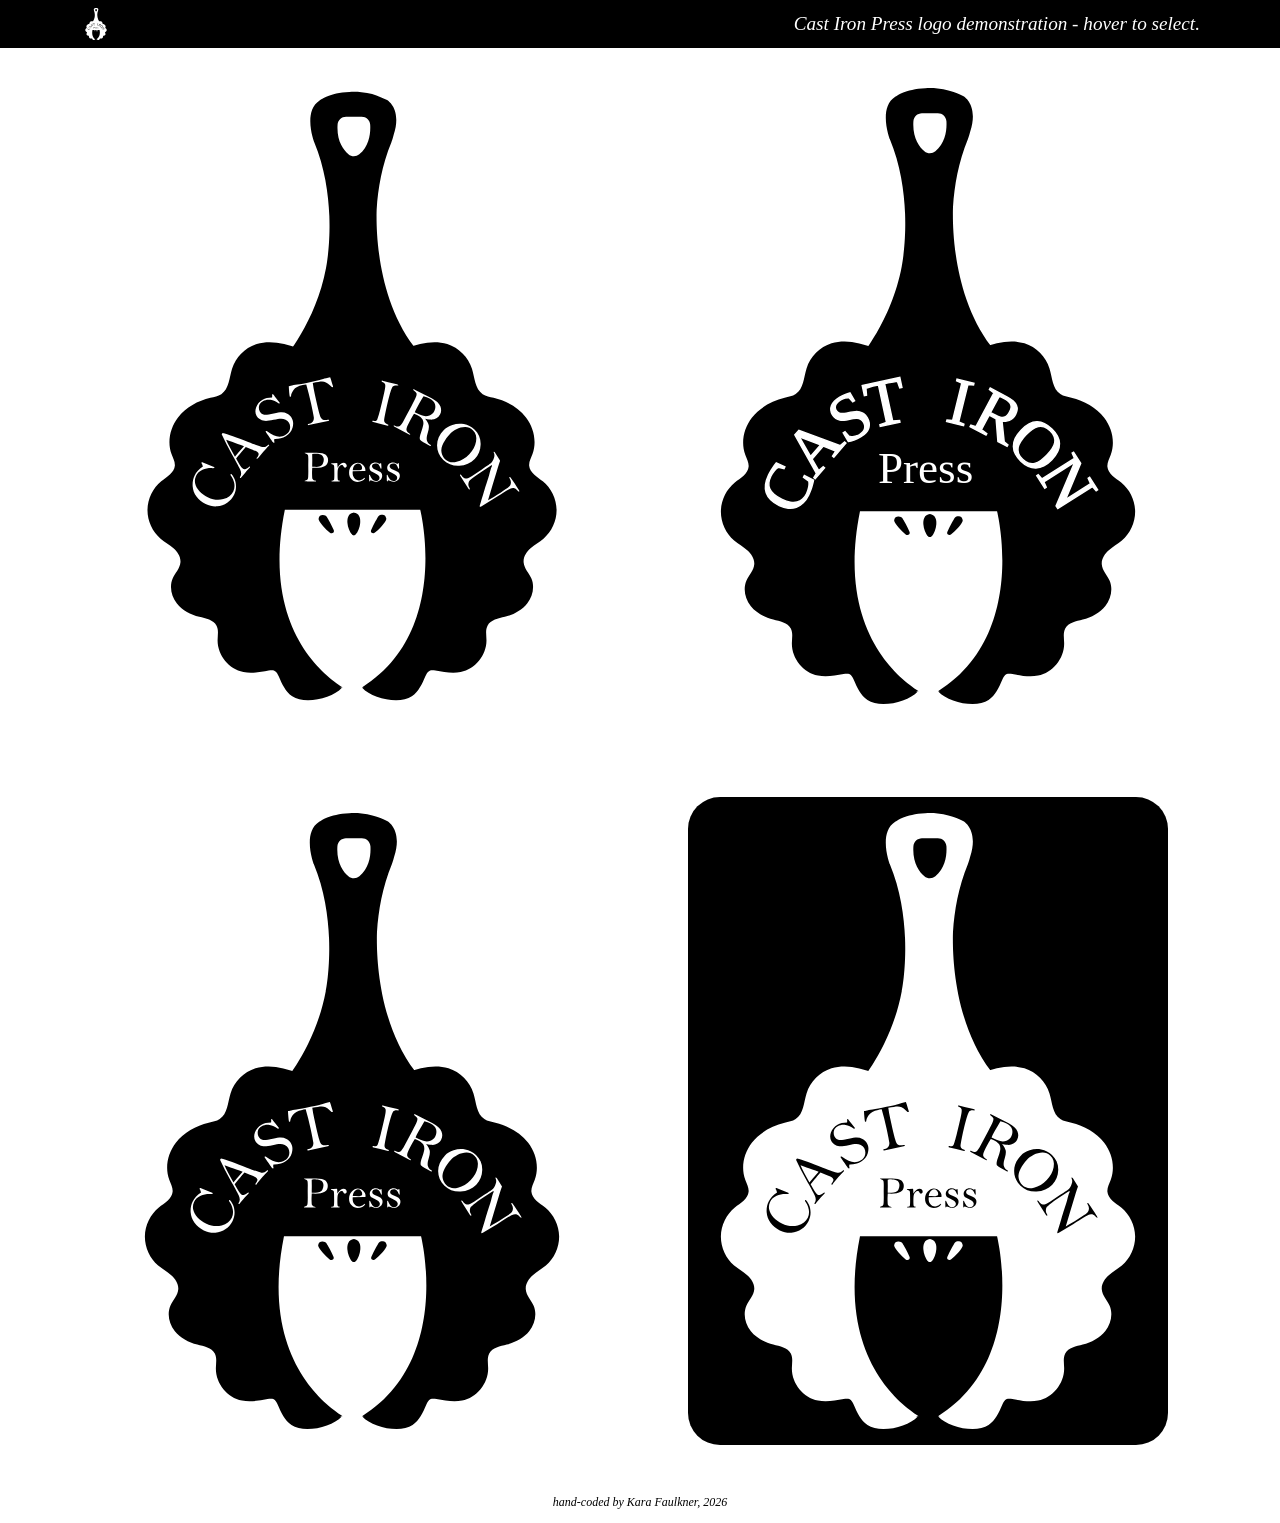
==== index.html @ 2dc8854a "nearly-completed guide ok, this is almost done, I'm just going to center the banner text on the inde" ====
<html>
    <head>
        <link rel="stylesheet" href="stylesheet.css">
    </head>

    <body>
        <div class="top-banner">
            <img src="MEDIA/full white cast iron.svg" style="width: 2em; height: 2em;">
            <!-- <div class="links"><a href="">flood white</a></div>
            <div class="links"><a href="">selective white</a></div>
            <div class="links"><a href="">transparent (no white)</a></div>
            <div class="links"><a href="">full white</a></div> -->
            <div class="links isContent">Cast Iron Press logo demonstration - hover to select.</div>
        </div>

        <div class="container">
            <div class="row">
                <div class="content">
                    <a href="secondary pages/flood.html">
                        <div class="image"><img src="MEDIA/Cast Iron Press- email variant.svg"></div>
                    </a>
                    <div class="links isContent">flood white</div>
                </div>
                <div class="content">
                    <a href="secondary pages/selective.html">
                        <div class="image"><img src="MEDIA/Cast Iron Press logo.svg"></div>
                    </a>
                    <div class="links isContent">selective white</div>
                </div>
            </div>
            <div class="row">
                <div class="content">
                    <a href="secondary pages/transparent.html">
                        <div class="image"><img src="MEDIA/Cast Iron Press logo - transparent.svg"></div>
                    </a>
                    <div class="links isContent">transparent (no white)</div>
                </div>
                <div class="content">
                    <a href="secondary pages/full.html">
                        <div class="image" style="background-color: black;"><img src="MEDIA/full white cast iron.svg"></div>
                    </a>
                    <div class="links isContent">full white</div>
                </div>
            </div>
        </div>
        <div class="links isContent" style="font-size: .75em;">hand-coded by Kara Faulkner, 2026</div>

        <!-- <h3>
            aaaaaaaaaaaaaaaaaaaaaaaaaaaaaaaaaaaaaaaaaaaaaaaaaaaaaaaaaaaaa aaaaaaaaaaaaaaaaaaaaaaaaaaaaaaaaaaaaaaaaaaaaaaaaaaaaaaaaaaaaa aaaaaaaaaaaaaaaaaaaaaaaaaaaaaaaaaaaaaaaaaaaaaaaaaaaaaaaaaaaaa aaaaaaaaaaaaaaaaaaaaaaaaaaaaaaaaaaaaaaaaaaaaaaaaaaaaaaaaaaaaa aaaaaaaaaaaaaaaaaaaaaaaaaaaaaaaaaaaaaaaaaaaaaaaaaaaaaaaaaaaaa aaaaaaaaaaaaaaaaaaaaaaaaaaaaaaaaaaaaaaaaaaaaaaaaaaaaaaaaaaaaa aaaaaaaaaaaaaaaaaaaaaaaaaaaaaaaaaaaaaaaaaaaaaaaaaaaaaaaaaaaaa aaaaaaaaaaaaaaaaaaaaaaaaaaaaaaaaaaaaaaaaaaaaaaaaaaaaaaaaaaaaa aaaaaaaaaaaaaaaaaaaaaaaaaaaaaaaaaaaaaaaaaaaaaaaaaaaaaaaaaaaaa aaaaaaaaaaaaaaaaaaaaaaaaaaaaaaaaaaaaaaaaaaaaaaaaaaaaaaaaaaaaa aaaaaaaaaaaaaaaaaaaaaaaaaaaaaaaaaaaaaaaaaaaaaaaaaaaaaaaaaaaaa aaaaaaaaaaaaaaaaaaaaaaaaaaaaaaaaaaaaaaaaaaaaaaaaaaaaaaaaaaaaa aaaaaaaaaaaaaaaaaaaaaaaaaaaaaaaaaaaaaaaaaaaaaaaaaaaaaaaaaaaaa aaaaaaaaaaaaaaaaaaaaaaaaaaaaaaaaaaaaaaaaaaaaaaaaaaaaaaaaaaaaa aaaaaaaaaaaaaaaaaaaaaaaaaaaaaaaaaaaaaaaaaaaaaaaaaaaaaaaaaaaaa aaaaaaaaaaaaaaaaaaaaaaaaaaaaaaaaaaaaaaaaaaaaaaaaaaaaaaaaaaaaa aaaaaaaaaaaaaaaaaaaaaaaaaaaaaaaaaaaaaaaaaaaaaaaaaaaaaaaaaaaaa aaaaaaaaaaaaaaaaaaaaaaaaaaaaaaaaaaaaaaaaaaaaaaaaaaaaaaaaaaaaa aaaaaaaaaaaaaaaaaaaaaaaaaaaaaaaaaaaaaaaaaaaaaaaaaaaaaaaaaaaaa aaaaaaaaaaaaaaaaaaaaaaaaaaaaaaaaaaaaaaaaaaaaaaaaaaaaaaaaaaaaa aaaaaaaaaaaaaaaaaaaaaaaaaaaaaaaaaaaaaaaaaaaaaaaaaaaaaaaaaaaaa aaaaaaaaaaaaaaaaaaaaaaaaaaaaaaaaaaaaaaaaaaaaaaaaaaaaaaaaaaaaa aaaaaaaaaaaaaaaaaaaaaaaaaaaaaaaaaaaaaaaaaaaaaaaaaaaaaaaaaaaaa aaaaaaaaaaaaaaaaaaaaaaaaaaaaaaaaaaaaaaaaaaaaaaaaaaaaaaaaaaaaa aaaaaaaaaaaaaaaaaaaaaaaaaaaaaaaaaaaaaaaaaaaaaaaaaaaaaaaaaaaaa aaaaaaaaaaaaaaaaaaaaaaaaaaaaaaaaaaaaaaaaaaaaaaaaaaaaaaaaaaaaa aaaaaaaaaaaaaaaaaaaaaaaaaaaaaaaaaaaaaaaaaaaaaaaaaaaaaaaaaaaaa aaaaaaaaaaaaaaaaaaaaaaaaaaaaaaaaaaaaaaaaaaaaaaaaaaaaaaaaaaaaa aaaaaaaaaaaaaaaaaaaaaaaaaaaaaaaaaaaaaaaaaaaaaaaaaaaaaaaaaaaaa aaaaaaaaaaaaaaaaaaaaaaaaaaaaaaaaaaaaaaaaaaaaaaaaaaaaaaaaaaaaa aaaaaaaaaaaaaaaaaaaaaaaaaaaaaaaaaaaaaaaaaaaaaaaaaaaaaaaaaaaaa aaaaaaaaaaaaaaaaaaaaaaaaaaaaaaaaaaaaaaaaaaaaaaaaaaaaaaaaaaaaa aaaaaaaaaaaaaaaaaaaaaaaaaaaaaaaaaaaaaaaaaaaaaaaaaaaaaaaaaaaaa aaaaaaaaaaaaaaaaaaaaaaaaaaaaaaaaaaaaaaaaaaaaaaaaaaaaaaaaaaaaa aaaaaaaaaaaaaaaaaaaaaaaaaaaaaaaaaaaaaaaaaaaaaaaaaaaaaaaaaaaaa aaaaaaaaaaaaaaaaaaaaaaaaaaaaaaaaaaaaaaaaaaaaaaaaaaaaaaaaaaaaa aaaaaaaaaaaaaaaaaaaaaaaaaaaaaaaaaaaaaaaaaaaaaaaaaaaaaaaaaaaaa aaaaaaaaaaaaaaaaaaaaaaaaaaaaaaaaaaaaaaaaaaaaaaaaaaaaaaaaaaaaa aaaaaaaaaaaaaaaaaaaaaaaaaaaaaaaaaaaaaaaaaaaaaaaaaaaaaaaaaaaaa aaaaaaaaaaaaaaaaaaaaaaaaaaaaaaaaaaaaaaaaaaaaaaaaaaaaaaaaaaaaa aaaaaaaaaaaaaaaaaaaaaaaaaaaaaaaaaaaaaaaaaaaaaaaaaaaaaaaaaaaaa aaaaaaaaaaaaaaaaaaaaaaaaaaaaaaaaaaaaaaaaaaaaaaaaaaaaaaaaaaaaa aaaaaaaaaaaaaaaaaaaaaaaaaaaaaaaaaaaaaaaaaaaaaaaaaaaaaaaaaaaaa aaaaaaaaaaaaaaaaaaaaaaaaaaaaaaaaaaaaaaaaaaaaaaaaaaaaaaaaaaaaa aaaaaaaaaaaaaaaaaaaaaaaaaaaaaaaaaaaaaaaaaaaaaaaaaaaaaaaaaaaaa aaaaaaaaaaaaaaaaaaaaaaaaaaaaaaaaaaaaaaaaaaaaaaaaaaaaaaaaaaaaa aaaaaaaaaaaaaaaaaaaaaaaaaaaaaaaaaaaaaaaaaaaaaaaaaaaaaaaaaaaaa aaaaaaaaaaaaaaaaaaaaaaaaaaaaaaaaaaaaaaaaaaaaaaaaaaaaaaaaaaaaa aaaaaaaaaaaaaaaaaaaaaaaaaaaaaaaaaaaaaaaaaaaaaaaaaaaaaaaaaaaaa aaaaaaaaaaaaaaaaaaaaaaaaaaaaaaaaaaaaaaaaaaaaaaaaaaaaaaaaaaaaa aaaaaaaaaaaaaaaaaaaaaaaaaaaaaaaaaaaaaaaaaaaaaaaaaaaaaaaaaaaaa aaaaaaaaaaaaaaaaaaaaaaaaaaaaaaaaaaaaaaaaaaaaaaaaaaaaaaaaaaaaa aaaaaaaaaaaaaaaaaaaaaaaaaaaaaaaaaaaaaaaaaaaaaaaaaaaaaaaaaaaaa aaaaaaaaaaaaaaaaaaaaaaaaaaaaaaaaaaaaaaaaaaaaaaaaaaaaaaaaaaaaa aaaaaaaaaaaaaaaaaaaaaaaaaaaaaaaaaaaaaaaaaaaaaaaaaaaaaaaaaaaaa aaaaaaaaaaaaaaaaaaaaaaaaaaaaaaaaaaaaaaaaaaaaaaaaaaaaaaaaaaaaa aaaaaaaaaaaaaaaaaaaaaaaaaaaaaaaaaaaaaaaaaaaaaaaaaaaaaaaaaaaaa aaaaaaaaaaaaaaaaaaaaaaaaaaaaaaaaaaaaaaaaaaaaaaaaaaaaaaaaaaaaa aaaaaaaaaaaaaaaaaaaaaaaaaaaaaaaaaaaaaaaaaaaaaaaaaaaaaaaaaaaaa aaaaaaaaaaaaaaaaaaaaaaaaaaaaaaaaaaaaaaaaaaaaaaaaaaaaaaaaaaaaa aaaaaaaaaaaaaaaaaaaaaaaaaaaaaaaaaaaaaaaaaaaaaaaaaaaaaaaaaaaaa aaaaaaaaaaaaaaaaaaaaaaaaaaaaaaaaaaaaaaaaaaaaaaaaaaaaaaaaaaaaa aaaaaaaaaaaaaaaaaaaaaaaaaaaaaaaaaaaaaaaaaaaaaaaaaaaaaaaaaaaaa aaaaaaaaaaaaaaaaaaaaaaaaaaaaaaaaaaaaaaaaaaaaaaaaaaaaaaaaaaaaa aaaaaaaaaaaaaaaaaaaaaaaaaaaaaaaaaaaaaaaaaaaaaaaaaaaaaaaaaaaaa aaaaaaaaaaaaaaaaaaaaaaaaaaaaaaaaaaaaaaaaaaaaaaaaaaaaaaaaaaaaa aaaaaaaaaaaaaaaaaaaaaaaaaaaaaaaaaaaaaaaaaaaaaaaaaaaaaaaaaaaaa aaaaaaaaaaaaaaaaaaaaaaaaaaaaaaaaaaaaaaaaaaaaaaaaaaaaaaaaaaaaa aaaaaaaaaaaaaaaaaaaaaaaaaaaaaaaaaaaaaaaaaaaaaaaaaaaaaaaaaaaaa aaaaaaaaaaaaaaaaaaaaaaaaaaaaaaaaaaaaaaaaaaaaaaaaaaaaaaaaaaaaa aaaaaaaaaaaaaaaaaaaaaaaaaaaaaaaaaaaaaaaaaaaaaaaaaaaaaaaaaaaaa aaaaaaaaaaaaaaaaaaaaaaaaaaaaaaaaaaaaaaaaaaaaaaaaaaaaaaaaaaaaa aaaaaaaaaaaaaaaaaaaaaaaaaaaaaaaaaaaaaaaaaaaaaaaaaaaaaaaaaaaaa aaaaaaaaaaaaaaaaaaaaaaaaaaaaaaaaaaaaaaaaaaaaaaaaaaaaaaaaaaaaa aaaaaaaaaaaaaaaaaaaaaaaaaaaaaaaaaaaaaaaaaaaaaaaaaaaaaaaaaaaaa aaaaaaaaaaaaaaaaaaaaaaaaaaaaaaaaaaaaaaaaaaaaaaaaaaaaaaaaaaaaa aaaaaaaaaaaaaaaaaaaaaaaaaaaaaaaaaaaaaaaaaaaaaaaaaaaaaaaaaaaaa aaaaaaaaaaaaaaaaaaaaaaaaaaaaaaaaaaaaaaaaaaaaaaaaaaaaaaaaaaaaa aaaaaaaaaaaaaaaaaaaaaaaaaaaaaaaaaaaaaaaaaaaaaaaaaaaaaaaaaaaaa aaaaaaaaaaaaaaaaaaaaaaaaaaaaaaaaaaaaaaaaaaaaaaaaaaaaaaaaaaaaa aaaaaaaaaaaaaaaaaaaaaaaaaaaaaaaaaaaaaaaaaaaaaaaaaaaaaaaaaaaaa aaaaaaaaaaaaaaaaaaaaaaaaaaaaaaaaaaaaaaaaaaaaaaaaaaaaaaaaaaaaa aaaaaaaaaaaaaaaaaaaaaaaaaaaaaaaaaaaaaaaaaaaaaaaaaaaaaaaaaaaaa aaaaaaaaaaaaaaaaaaaaaaaaaaaaaaaaaaaaaaaaaaaaaaaaaaaaaaaaaaaaa aaaaaaaaaaaaaaaaaaaaaaaaaaaaaaaaaaaaaaaaaaaaaaaaaaaaaaaaaaaaa aaaaaaaaaaaaaaaaaaaaaaaaaaaaaaaaaaaaaaaaaaaaaaaaaaaaaaaaaaaaa aaaaaaaaaaaaaaaaaaaaaaaaaaaaaaaaaaaaaaaaaaaaaaaaaaaaaaaaaaaaa aaaaaaaaaaaaaaaaaaaaaaaaaaaaaaaaaaaaaaaaaaaaaaaaaaaaaaaaaaaaa aaaaaaaaaaaaaaaaaaaaaaaaaaaaaaaaaaaaaaaaaaaaaaaaaaaaaaaaaaaaa aaaaaaaaaaaaaaaaaaaaaaaaaaaaaaaaaaaaaaaaaaaaaaaaaaaaaaaaaaaaa aaaaaaaaaaaaaaaaaaaaaaaaaaaaaaaaaaaaaaaaaaaaaaaaaaaaaaaaaaaaa aaaaaaaaaaaaaaaaaaaaaaaaaaaaaaaaaaaaaaaaaaaaaaaaaaaaaaaaaaaaa aaaaaaaaaaaaaaaaaaaaaaaaaaaaaaaaaaaaaaaaaaaaaaaaaaaaaaaaaaaaa aaaaaaaaaaaaaaaaaaaaaaaaaaaaaaaaaaaaaaaaaaaaaaaaaaaaaaaaaaaaa aaaaaaaaaaaaaaaaaaaaaaaaaaaaaaaaaaaaaaaaaaaaaaaaaaaaaaaaaaaaa aaaaaaaaaaaaaaaaaaaaaaaaaaaaaaaaaaaaaaaaaaaaaaaaaaaaaaaaaaaaa aaaaaaaaaaaaaaaaaaaaaaaaaaaaaaaaaaaaaaaaaaaaaaaaaaaaaaaaaaaaa aaaaaaaaaaaaaaaaaaaaaaaaaaaaaaaaaaaaaaaaaaaaaaaaaaaaaaaaaaaaa aaaaaaaaaaaaaaaaaaaaaaaaaaaaaaaaaaaaaaaaaaaaaaaaaaaaaaaaaaaaa aaaaaaaaaaaaaaaaaaaaaaaaaaaaaaaaaaaaaaaaaaaaaaaaaaaaaaaaaaaaa aaaaaaaaaaaaaaaaaaaaaaaaaaaaaaaaaaaaaaaaaaaaaaaaaaaaaaaaaaaaa aaaaaaaaaaaaaaaaaaaaaaaaaaaaaaaaaaaaaaaaaaaaaaaaaaaaaaaaaaaaa aaaaaaaaaaaaaaaaaaaaaaaaaaaaaaaaaaaaaaaaaaaaaaaaaaaaaaaaaaaaa aaaaaaaaaaaaaaaaaaaaaaaaaaaaaaaaaaaaaaaaaaaaaaaaaaaaaaaaaaaaa aaaaaaaaaaaaaaaaaaaaaaaaaaaaaaaaaaaaaaaaaaaaaaaaaaaaaaaaaaaaa aaaaaaaaaaaaaaaaaaaaaaaaaaaaaaaaaaaaaaaaaaaaaaaaaaaaaaaaaaaaa aaaaaaaaaaaaaaaaaaaaaaaaaaaaaaaaaaaaaaaaaaaaaaaaaaaaaaaaaaaaa aaaaaaaaaaaaaaaaaaaaaaaaaaaaaaaaaaaaaaaaaaaaaaaaaaaaaaaaaaaaa aaaaaaaaaaaaaaaaaaaaaaaaaaaaaaaaaaaaaaaaaaaaaaaaaaaaaaaaaaaaa aaaaaaaaaaaaaaaaaaaaaaaaaaaaaaaaaaaaaaaaaaaaaaaaaaaaaaaaaaaaa aaaaaaaaaaaaaaaaaaaaaaaaaaaaaaaaaaaaaaaaaaaaaaaaaaaaaaaaaaaaa aaaaaaaaaaaaaaaaaaaaaaaaaaaaaaaaaaaaaaaaaaaaaaaaaaaaaaaaaaaaa aaaaaaaaaaaaaaaaaaaaaaaaaaaaaaaaaaaaaaaaaaaaaaaaaaaaaaaaaaaaa aaaaaaaaaaaaaaaaaaaaaaaaaaaaaaaaaaaaaaaaaaaaaaaaaaaaaaaaaaaaa aaaaaaaaaaaaaaaaaaaaaaaaaaaaaaaaaaaaaaaaaaaaaaaaaaaaaaaaaaaaa aaaaaaaaaaaaaaaaaaaaaaaaaaaaaaaaaaaaaaaaaaaaaaaaaaaaaaaaaaaaa aaaaaaaaaaaaaaaaaaaaaaaaaaaaaaaaaaaaaaaaaaaaaaaaaaaaaaaaaaaaa aaaaaaaaaaaaaaaaaaaaaaaaaaaaaaaaaaaaaaaaaaaaaaaaaaaaaaaaaaaaa aaaaaaaaaaaaaaaaaaaaaaaaaaaaaaaaaaaaaaaaaaaaaaaaaaaaaaaaaaaaa aaaaaaaaaaaaaaaaaaaaaaaaaaaaaaaaaaaaaaaaaaaaaaaaaaaaaaaaaaaaa aaaaaaaaaaaaaaaaaaaaaaaaaaaaaaaaaaaaaaaaaaaaaaaaaaaaaaaaaaaaa aaaaaaaaaaaaaaaaaaaaaaaaaaaaaaaaaaaaaaaaaaaaaaaaaaaaaaaaaaaaa aaaaaaaaaaaaaaaaaaaaaaaaaaaaaaaaaaaaaaaaaaaaaaaaaaaaaaaaaaaaa aaaaaaaaaaaaaaaaaaaaaaaaaaaaaaaaaaaaaaaaaaaaaaaaaaaaaaaaaaaaa aaaaaaaaaaaaaaaaaaaaaaaaaaaaaaaaaaaaaaaaaaaaaaaaaaaaaaaaaaaaa aaaaaaaaaaaaaaaaaaaaaaaaaaaaaaaaaaaaaaaaaaaaaaaaaaaaaaaaaaaaa aaaaaaaaaaaaaaaaaaaaaaaaaaaaaaaaaaaaaaaaaaaaaaaaaaaaaaaaaaaaa aaaaaaaaaaaaaaaaaaaaaaaaaaaaaaaaaaaaaaaaaaaaaaaaaaaaaaaaaaaaa aaaaaaaaaaaaaaaaaaaaaaaaaaaaaaaaaaaaaaaaaaaaaaaaaaaaaaaaaaaaa aaaaaaaaaaaaaaaaaaaaaaaaaaaaaaaaaaaaaaaaaaaaaaaaaaaaaaaaaaaaa aaaaaaaaaaaaaaaaaaaaaaaaaaaaaaaaaaaaaaaaaaaaaaaaaaaaaaaaaaaaa aaaaaaaaaaaaaaaaaaaaaaaaaaaaaaaaaaaaaaaaaaaaaaaaaaaaaaaaaaaaa aaaaaaaaaaaaaaaaaaaaaaaaaaaaaaaaaaaaaaaaaaaaaaaaaaaaaaaaaaaaa aaaaaaaaaaaaaaaaaaaaaaaaaaaaaaaaaaaaaaaaaaaaaaaaaaaaaaaaaaaaa aaaaaaaaaaaaaaaaaaaaaaaaaaaaaaaaaaaaaaaaaaaaaaaaaaaaaaaaaaaaa aaaaaaaaaaaaaaaaaaaaaaaaaaaaaaaaaaaaaaaaaaaaaaaaaaaaaaaaaaaaa aaaaaaaaaaaaaaaaaaaaaaaaaaaaaaaaaaaaaaaaaaaaaaaaaaaaaaaaaaaaa aaaaaaaaaaaaaaaaaaaaaaaaaaaaaaaaaaaaaaaaaaaaaaaaaaaaaaaaaaaaa aaaaaaaaaaaaaaaaaaaaaaaaaaaaaaaaaaaaaaaaaaaaaaaaaaaaaaaaaaaaa aaaaaaaaaaaaaaaaaaaaaaaaaaaaaaaaaaaaaaaaaaaaaaaaaaaaaaaaaaaaa aaaaaaaaaaaaaaaaaaaaaaaaaaaaaaaaaaaaaaaaaaaaaaaaaaaaaaaaaaaaa aaaaaaaaaaaaaaaaaaaaaaaaaaaaaaaaaaaaaaaaaaaaaaaaaaaaaaaaaaaaa aaaaaaaaaaaaaaaaaaaaaaaaaaaaaaaaaaaaaaaaaaaaaaaaaaaaaaaaaaaaa aaaaaaaaaaaaaaaaaaaaaaaaaaaaaaaaaaaaaaaaaaaaaaaaaaaaaaaaaaaaa aaaaaaaaaaaaaaaaaaaaaaaaaaaaaaaaaaaaaaaaaaaaaaaaaaaaaaaaaaaaa aaaaaaaaaaaaaaaaaaaaaaaaaaaaaaaaaaaaaaaaaaaaaaaaaaaaaaaaaaaaa aaaaaaaaaaaaaaaaaaaaaaaaaaaaaaaaaaaaaaaaaaaaaaaaaaaaaaaaaaaaa aaaaaaaaaaaaaaaaaaaaaaaaaaaaaaaaaaaaaaaaaaaaaaaaaaaaaaaaaaaaa aaaaaaaaaaaaaaaaaaaaaaaaaaaaaaaaaaaaaaaaaaaaaaaaaaaaaaaaaaaaa aaaaaaaaaaaaaaaaaaaaaaaaaaaaaaaaaaaaaaaaaaaaaaaaaaaaaaaaaaaaa aaaaaaaaaaaaaaaaaaaaaaaaaaaaaaaaaaaaaaaaaaaaaaaaaaaaaaaaaaaaa aaaaaaaaaaaaaaaaaaaaaaaaaaaaaaaaaaaaaaaaaaaaaaaaaaaaaaaaaaaaa aaaaaaaaaaaaaaaaaaaaaaaaaaaaaaaaaaaaaaaaaaaaaaaaaaaaaaaaaaaaa aaaaaaaaaaaaaaaaaaaaaaaaaaaaaaaaaaaaaaaaaaaaaaaaaaaaaaaaaaaaa aaaaaaaaaaaaaaaaaaaaaaaaaaaaaaaaaaaaaaaaaaaaaaaaaaaaaaaaaaaaa aaaaaaaaaaaaaaaaaaaaaaaaaaaaaaaaaaaaaaaaaaaaaaaaaaaaaaaaaaaaa
        </h3> -->
    </body>
</html>
---- stylesheet.css ----
body {
    display: flex;
    flex-direction: column;
    /* border: 3px solid red; */
    margin: auto;
    align-items: center;
    justify-content: flex-start;
    width: 100%;
    height: auto;
    box-sizing: border-box;
    padding-bottom: 1em;
}
.top-banner {
    display: flex;
    flex-direction: row;
    /* border: 3px solid orange; */
    background-color: black;
    width: 100%;
    height: 3em;
    position: sticky;
    top: 0em;
    justify-content: space-between;
    align-items: center;
    box-sizing: border-box;
    padding-left: 5em; padding-right: 5em;
    color: white;
}
.links {
    display: flex;
    flex-direction: row;
    /* border: 3px solid red; */
    width: auto;
    height: auto;
    line-height: .69em;
    font-size: 1.2em;
    align-items: center;
    justify-content: center;
}
.links:hover {
    text-decoration: underline;
}
.isContent {
    /* color: black; */
    /* border: 3px solid orange; */
    border: 0px;
    font-style: italic;
}
.isContent:hover {
    text-decoration: none;
}
a {
    color: white;
    text-decoration: none;
}
.container {
    display: flex;
    flex-direction: column;
    /* border: 3px solid yellow; */
    margin: auto;
    align-items: center;
    justify-content: center;
    width: 100%;
    height: auto;
    /* gap: 2em; */
    box-sizing: border-box;
    padding-bottom: .5em;
    gap: 3em;
    margin-top: 1.5em; margin-bottom: 1em;
}
.row {
    display: flex;
    flex-direction: row;
    /* border: 3px solid blue; */
    width: 100%;
    height: auto;
    align-items: center;
    justify-content: center;
    gap: 6em;
    box-sizing: border-box;
}
.content {
    display: flex;
    flex-direction: column;
    /* border: 3px solid purple; */
    width: 30em;
    height: auto;
    gap: 1em;
    color: white;
}
.content:hover {
    color: black;
}
.image {
    display: flex;
    flex-direction: column;
    /* border: 3px solid magenta; */
    width: 100%;
    height: 72vh;
    box-sizing: border-box;
    padding: 1em;
    transition: background-color .2s;
    border-radius: 2em;
}
.image:hover {
    background-color: lightgrey;
}
img {
    width: auto;
    height: 100%;
}
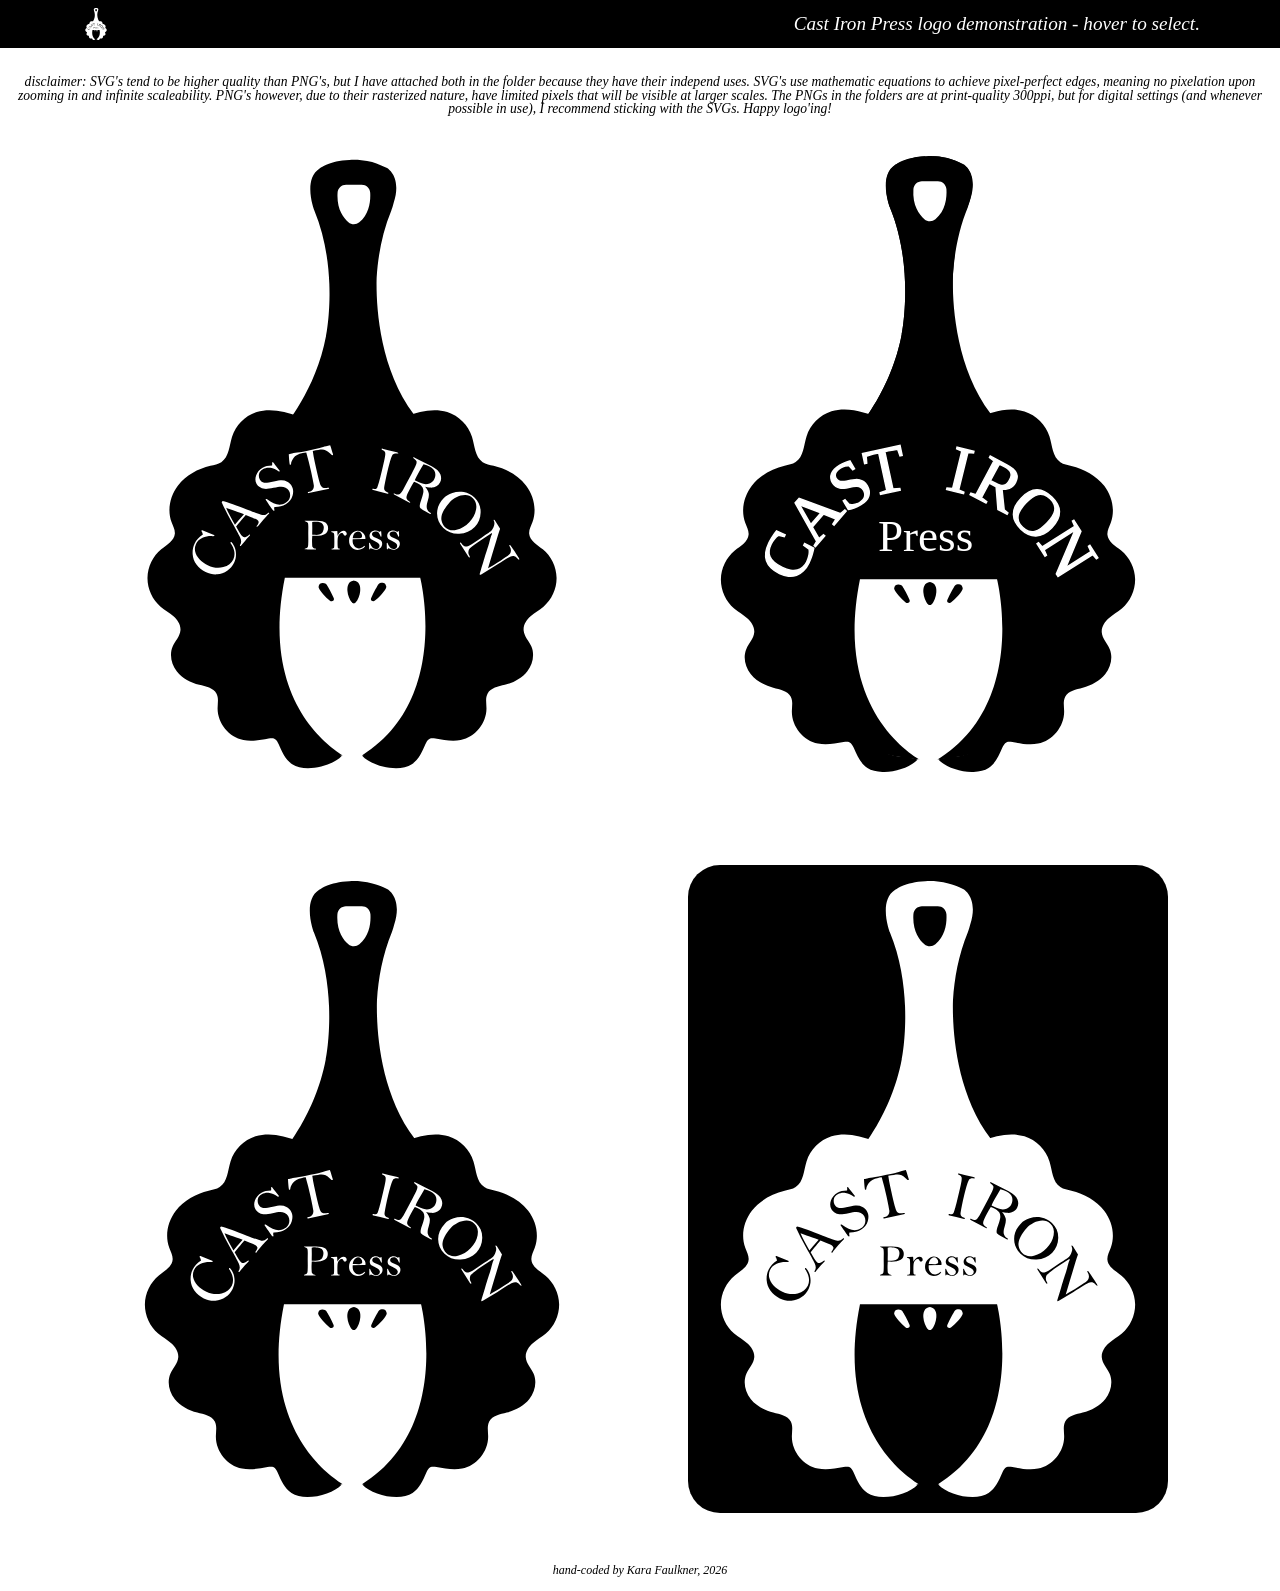
==== commit aab96a23: "final... for now contains remainder of tweaks, minus the ability to change colors of backgrounds." ====
--- a/index.html
+++ b/index.html
@@ -13,6 +13,8 @@
             <div class="links isContent">Cast Iron Press logo demonstration - hover to select.</div>
         </div>
 
+        <div class="links isContent" style="font-size: .85em; line-height: 1em; text-align: center; margin-top: 2em; box-sizing: border-box; padding-left: 1em; padding-right: 1em;">disclaimer: SVG's tend to be higher quality than PNG's, but I have attached both in the folder because they have their independ uses. SVG's use mathematic equations to achieve pixel-perfect edges, meaning no pixelation upon zooming in and infinite scaleability. PNG's however, due to their rasterized nature, have limited pixels that will be visible at larger scales. The PNGs in the folders are at print-quality 300ppi, but for digital settings (and whenever possible in use), I recommend sticking with the SVGs. Happy logo'ing!</div>
+
         <div class="container">
             <div class="row">
                 <div class="content">
@@ -23,7 +25,7 @@
                 </div>
                 <div class="content">
                     <a href="secondary pages/selective.html">
-                        <div class="image"><img src="MEDIA/Cast Iron Press logo.svg"></div>
+                        <div class="image"><img src="MEDIA/selective-logo.svg"></div>
                     </a>
                     <div class="links isContent">selective white</div>
                 </div>
